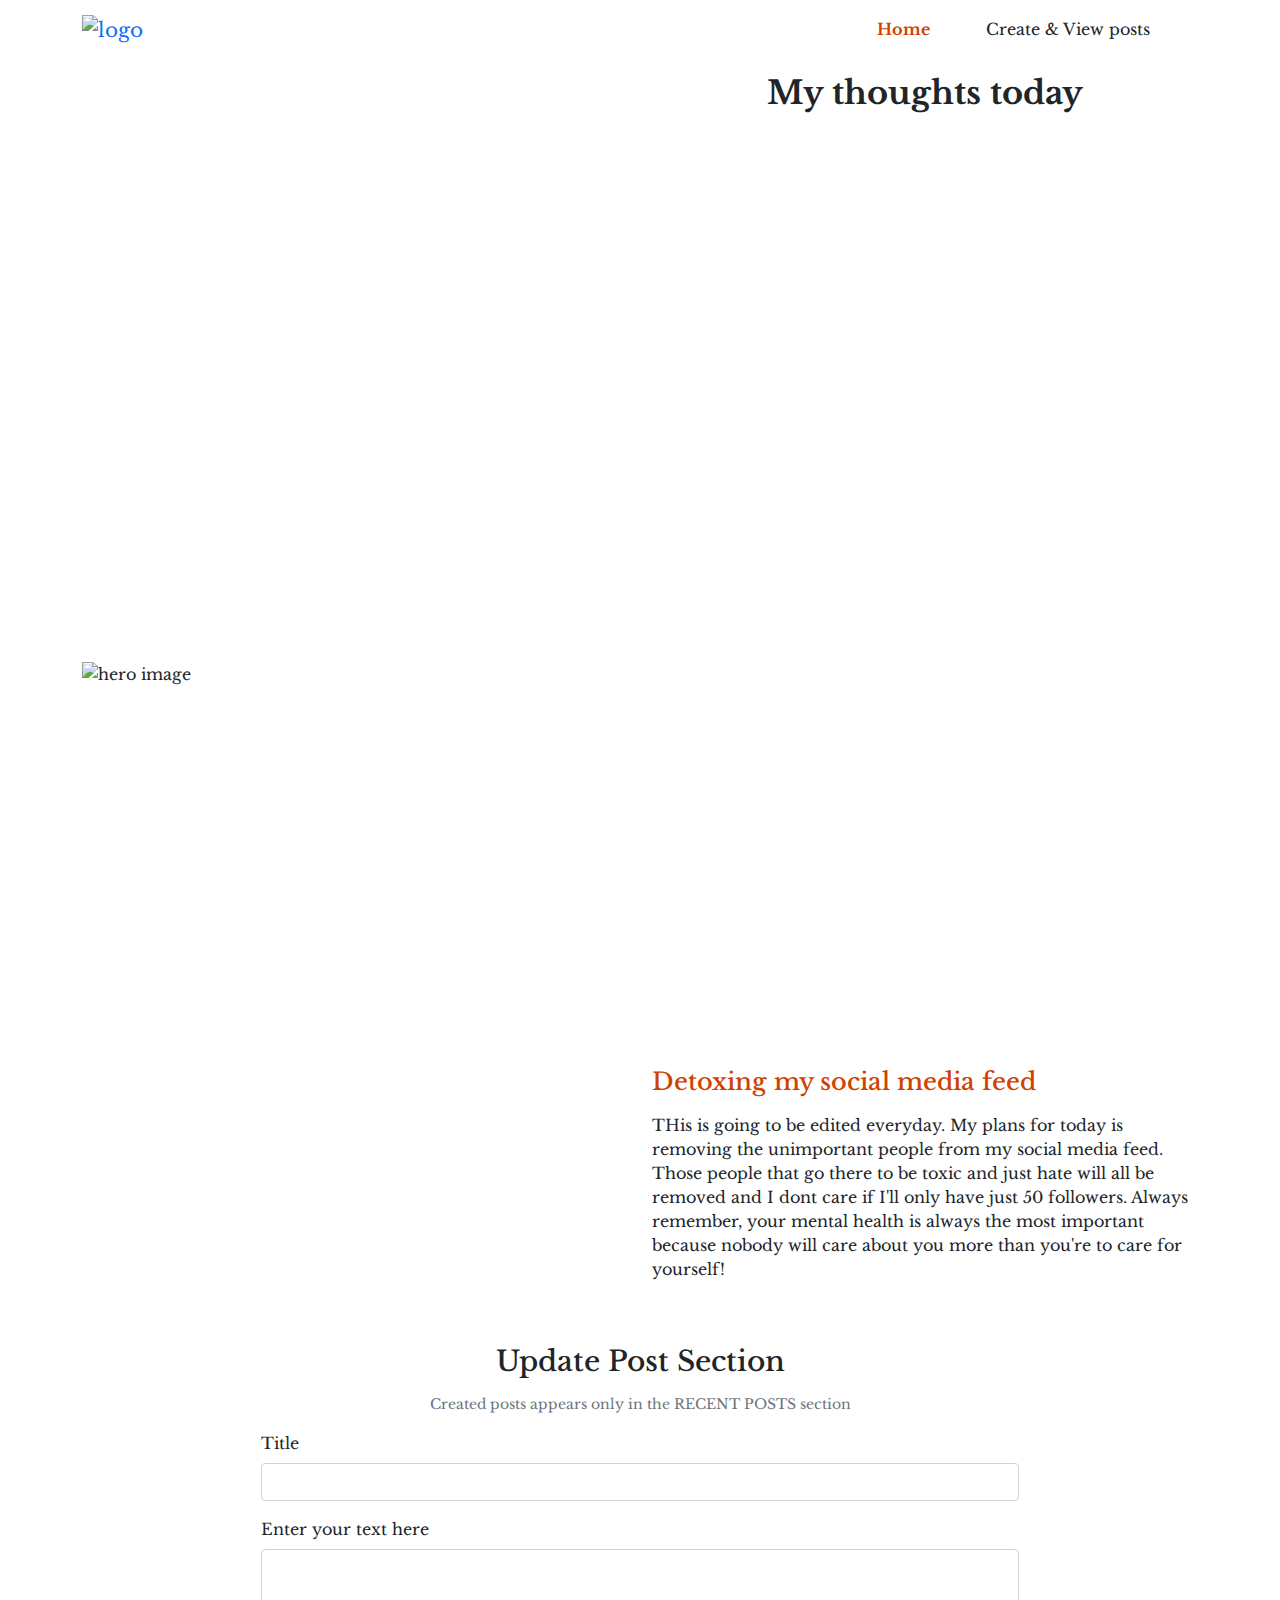
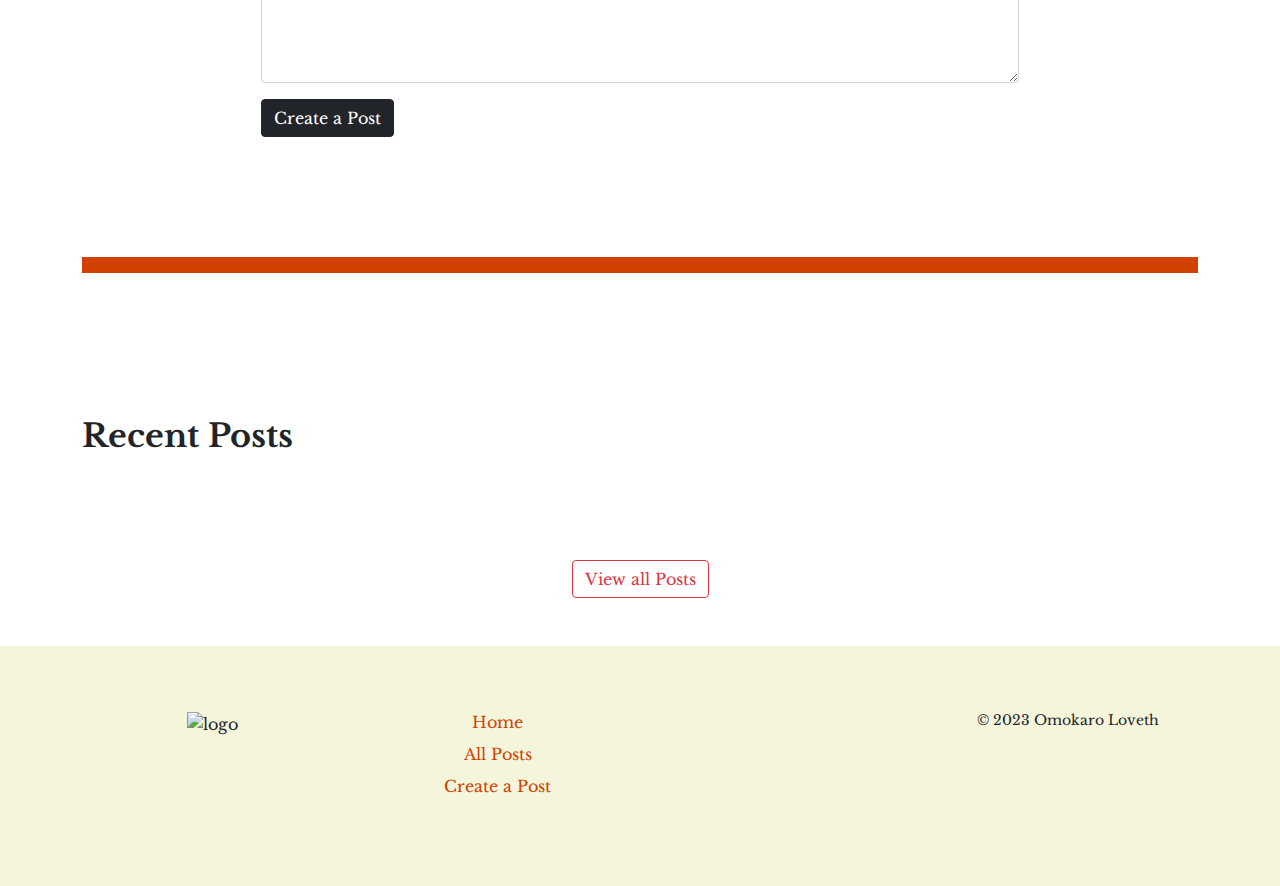
==== index.html @ 888be386 "commits done" ====
<!DOCTYPE html>
<html lang="en">
<head>
    <meta charset="UTF-8">
    <meta http-equiv="X-UA-Compatible" content="IE=edge">
    <meta name="viewport" content="width=device-width, initial-scale=1.0">
    <title>Inner Musings</title>
    <link rel="preconnect" href="https://fonts.googleapis.com">
    <link rel="preconnect" href="https://fonts.gstatic.com" crossorigin>
    <link href="https://fonts.googleapis.com/css2?family=Libre+Baskerville:wght@400;700&display=swap" rel="stylesheet">
    <link rel="stylesheet" href="css/bootstrap.min.css">
    <link rel="stylesheet" href="css/style.css">
    <script src="https://kit.fontawesome.com/d972efdfc6.js" crossorigin="anonymous"></script>
</head>
<body>
    <nav class="navbar navbar-expand-lg bg-white navbar-light">
        <div class="container">
            <a class="navbar-brand text-primary" href="index.html"><img src="img/logo.png" alt="logo"></a>
            <button class="navbar-toggler" type="button" data-bs-toggle="collapse"
                data-bs-target="#navbarSupportedContent" aria-controls="navbarSupportedContent"
                aria-expanded="false" aria-label="Toggle navigation">
                <span class="navbar-toggler-icon"></span>
            </button>
            <div class="collapse navbar-collapse" id="navbarSupportedContent">
                <ul class="navbar-nav ms-auto mb-2 mb-lg-0">
                    <li class="nav-item">
                        <a class="nav-link active main-color fw-bold pe-5" aria-current="page" href="index.html">Home</a>
                    </li>
                    <li class="nav-item">
                        <a class="nav-link text-dark pe-5 fw-4" href="all-posts.html">Create & View posts</a>
                    </li>
                </ul>
            </div>
        </div>
    </nav>

    <!-- Hero section -->

    <section id="hero-section">
        <div class="container pt-3">
            <div class="row">
                <div class="col-lg-6 col-md-12 mb-4 d-flex justify-content-center align-items-center">
                    <div class="img-div w-100">
                        <img src="img/bg-img1.webp" alt="hero image" class="image-fluid w-100">
                    </div>
                </div>
                <div class="col-lg-6 col-md-12 d-flex justify-content-center align-items-center">
                    <div class="hero-text">
                        <h2 class="text-center pb-4 fw-bold">My thoughts today</h2>
                        <div class="img2-div parallax">
                            
                        </div>
                        <h4 class="pt-4 pb-2 main-color">Detoxing my social media feed</h4>
                        <p class="fs-6">THis is going to be edited everyday. My plans for today is removing the unimportant people from my social media feed. 
                            Those people that go there to be toxic and just hate will all be removed and 
                            I dont care if I'll only have just 50 followers. Always remember, your mental health is always the most important because nobody will care about you more than you're to care for yourself!</p>
                    </div>
                </div>
            </div>
        </div>
    </section>
    <section id="form-section">
        <div class="container pt-5 pb-5">
            <h3 class="text-center">Update Post Section</h3>
            <p class="text-muted text-center pt-2" style="font-size: 14px !important;">Created posts appears only in the RECENT POSTS section</p>
            <form class="row m-auto" id="post-form">
                <div class="col-lg-12 pb-4">
                    <label for="title-update" class="form-label">Title</label>
                    <input type="text" class="form-control mb-3" id="title">
                    <label for="body" class="form-label">Enter your text here</label>
                    <textarea class="form-control" id="body" rows="5"></textarea>
                    <button type="submite" class="btn btn-dark mt-3" id="update" >Create a Post</a>
                </div>
            </form>
        </div>
    </section>

    <section id="featured-section">
        <div class="container">
            <div class="featured-text  mt-5 mb-5 main-colorbg pt-2 pb-2">
                <div id ="marquee" class="highest-posts d-flex justify-content-between">
                    
                </div>
            </div>
            <div class="featured-posts">
                <div class="row" id="featured" >
                    
                </div>
            </div>
            <div class="recent-posts mb-5 mt-5">
                <h2 class="text-center pt-5 pb-3 text-lg-start text-md-start pb-5 fw-bold">Recent Posts</h2>
                <div class="row" id="recent-posts">
                      
                </div>
            </div>
            <div class="view-all text-center mb-5">
                <a class="btn view-btn btn-outline-danger" href="all-posts.html">View all Posts</a>
            </div>
        </div>
    </section>

    <footer style="background-color:beige;">
        <div class="container pt-5 pb-5">
            <div class="row pt-3 pb-3">
                <div class="col-lg-3 col-md-6 text-center">
                    <div class="footer-icon">
                        <img src="img/logo.png" alt="logo">
                    </div>
                </div>
                <div class="col-lg-3 col-md-6 text-center">
                    <div class="footer-links">
                        <ul class="list-unstyled text-center">
                            <li class="pb-2"><a href="index.html" class="text-decoration-none main-color">Home</a></li>
                            <li class="pb-2"><a href="all-posts.html" class="text-decoration-none main-color">All Posts</a></li>
                            <li class="pb-2"><a href="all-posts.html" class="text-decoration-none main-color">Create a Post</a></li>
                        </ul>
                    </div>
                </div>
                <div class="col-lg-3 col-md-6 text-center">
                    <div class="social-links">
                        <ul class="list-unstyled text-center d-flex justify-content-between">
                            <li><a href=""><i class="fab fa-facebook-f text-dark"></i></a></li>
                            <li><a href=""><i class="fab fa-twitter text-dark"></i></a></li>
                            <li><a href=""><i class="fab fa-instagram text-dark"></i></a></li>
                            <li><a href=""><i class="fab fa-youtube text-dark"></i></a></li>
                        </ul>
                    </div>
                </div>
                <div class="col-lg-3 col-md-6 text-center ">
                    <p style="font-size: 14px !important;">&copy; 2023 Omokaro Loveth</p>
                </div>
            </div>
        </div>
    </footer>



  <!-- JavaScript Bundle with Popper -->
    <script src="./js/bootstrap.min.js"></script>
  <script src="./js/app.js"></script>
</body>
</html>
---- css/style.css ----
body{
    font-family: 'Libre Baskerville', serif !important;
}
.main-color{
    color: #D14200 !important;
}
.main-colorbg{
    background-color: #D14200 !important;
}
nav ul li a:hover{
    color: #D14200 !important;
    font-weight: bold;
}
/* Hero section */
.parallax{
    background: url(../img/bg-img2.webp) no-repeat center;
    background-size: cover;
    background-attachment: fixed;
    height: 100vh;
}

.view-btn:hover{
    color: white !important;
    background-color: #D14200 !important;
    border: none !important;
}

@media screen and (min-width:768px){
    #post-form{
        width: 70% !important;
    }
}
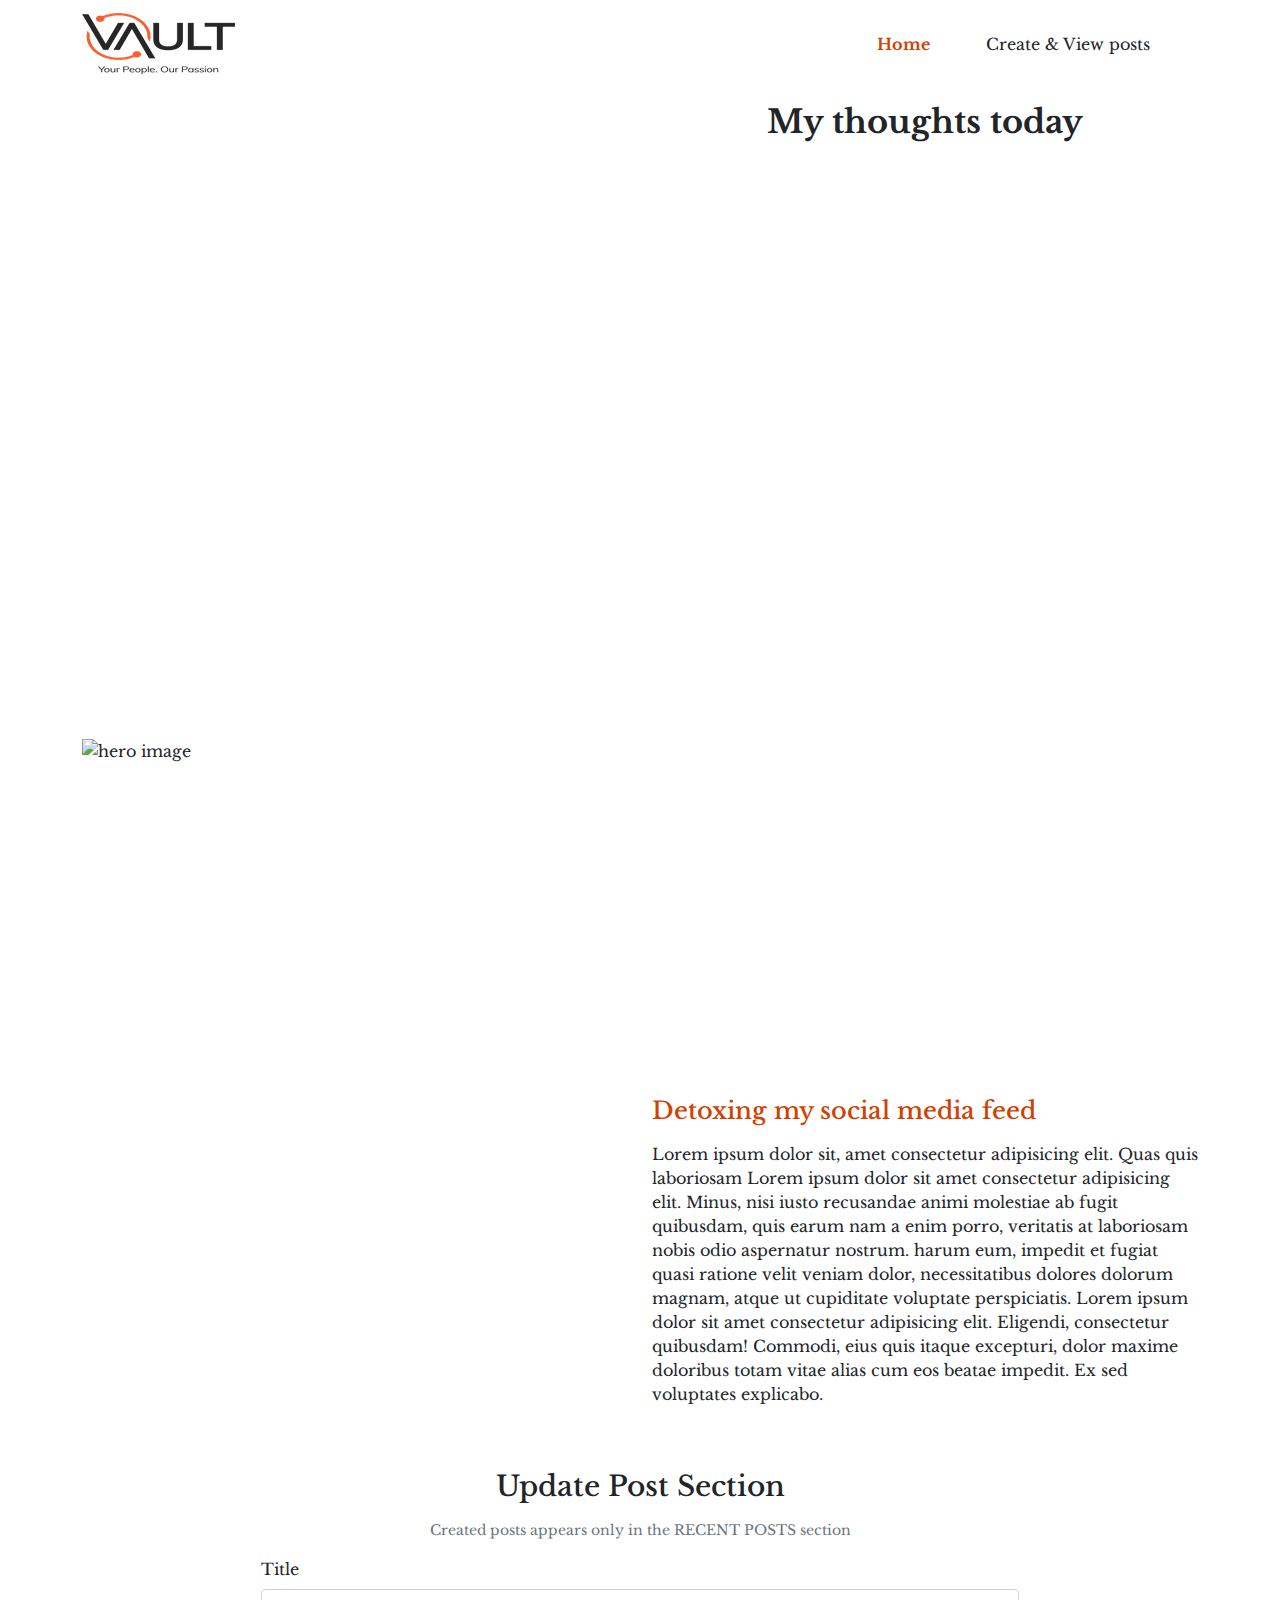
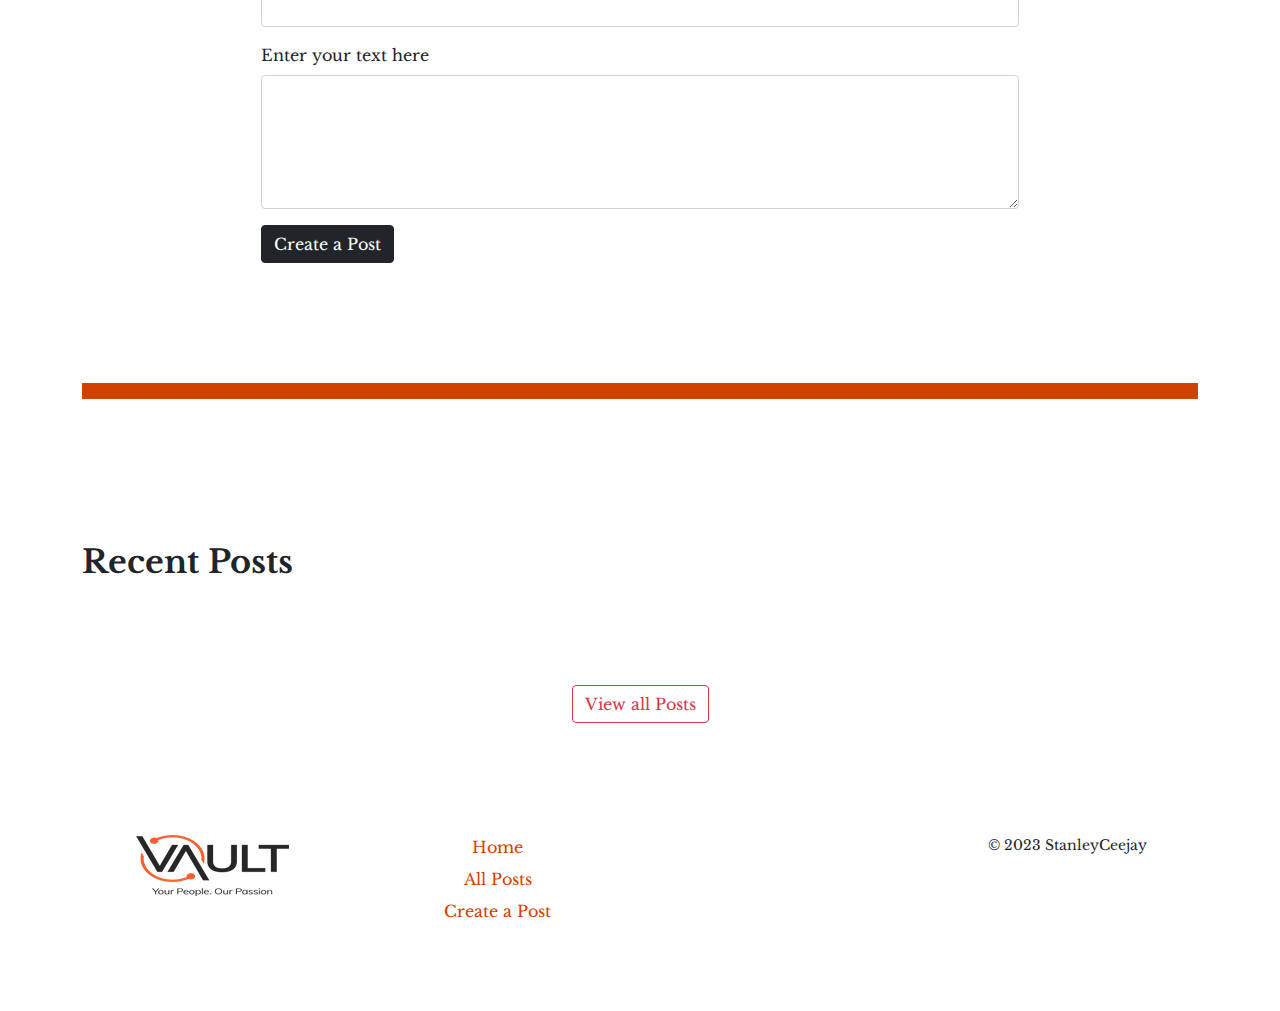
==== commit adff0d3c: "all commits done" ====
--- a/index.html
+++ b/index.html
@@ -4,7 +4,7 @@
     <meta charset="UTF-8">
     <meta http-equiv="X-UA-Compatible" content="IE=edge">
     <meta name="viewport" content="width=device-width, initial-scale=1.0">
-    <title>Inner Musings</title>
+    <title>Living Free</title>
     <link rel="preconnect" href="https://fonts.googleapis.com">
     <link rel="preconnect" href="https://fonts.gstatic.com" crossorigin>
     <link href="https://fonts.googleapis.com/css2?family=Libre+Baskerville:wght@400;700&display=swap" rel="stylesheet">
@@ -51,9 +51,7 @@
                             
                         </div>
                         <h4 class="pt-4 pb-2 main-color">Detoxing my social media feed</h4>
-                        <p class="fs-6">THis is going to be edited everyday. My plans for today is removing the unimportant people from my social media feed. 
-                            Those people that go there to be toxic and just hate will all be removed and 
-                            I dont care if I'll only have just 50 followers. Always remember, your mental health is always the most important because nobody will care about you more than you're to care for yourself!</p>
+                        <p class="fs-6">Lorem ipsum dolor sit, amet consectetur adipisicing elit. Quas quis laboriosam Lorem ipsum dolor sit amet consectetur adipisicing elit. Minus, nisi iusto recusandae animi molestiae ab fugit quibusdam, quis earum nam a enim porro, veritatis at laboriosam nobis odio aspernatur nostrum. harum eum, impedit et fugiat quasi ratione velit veniam dolor, necessitatibus dolores dolorum magnam, atque ut cupiditate voluptate perspiciatis. Lorem ipsum dolor sit amet consectetur adipisicing elit. Eligendi, consectetur quibusdam! Commodi, eius quis itaque excepturi, dolor maxime doloribus totam vitae alias cum eos beatae impedit. Ex sed voluptates explicabo.</p>
                     </div>
                 </div>
             </div>
@@ -99,7 +97,7 @@
         </div>
     </section>
 
-    <footer style="background-color:beige;">
+    <footer style="background-color:rgb(18, 109, 214));">
         <div class="container pt-5 pb-5">
             <div class="row pt-3 pb-3">
                 <div class="col-lg-3 col-md-6 text-center">
@@ -127,7 +125,7 @@
                     </div>
                 </div>
                 <div class="col-lg-3 col-md-6 text-center ">
-                    <p style="font-size: 14px !important;">&copy; 2023 Omokaro Loveth</p>
+                    <p style="font-size: 14px !important;">&copy; 2023 StanleyCeejay</p>
                 </div>
             </div>
         </div>
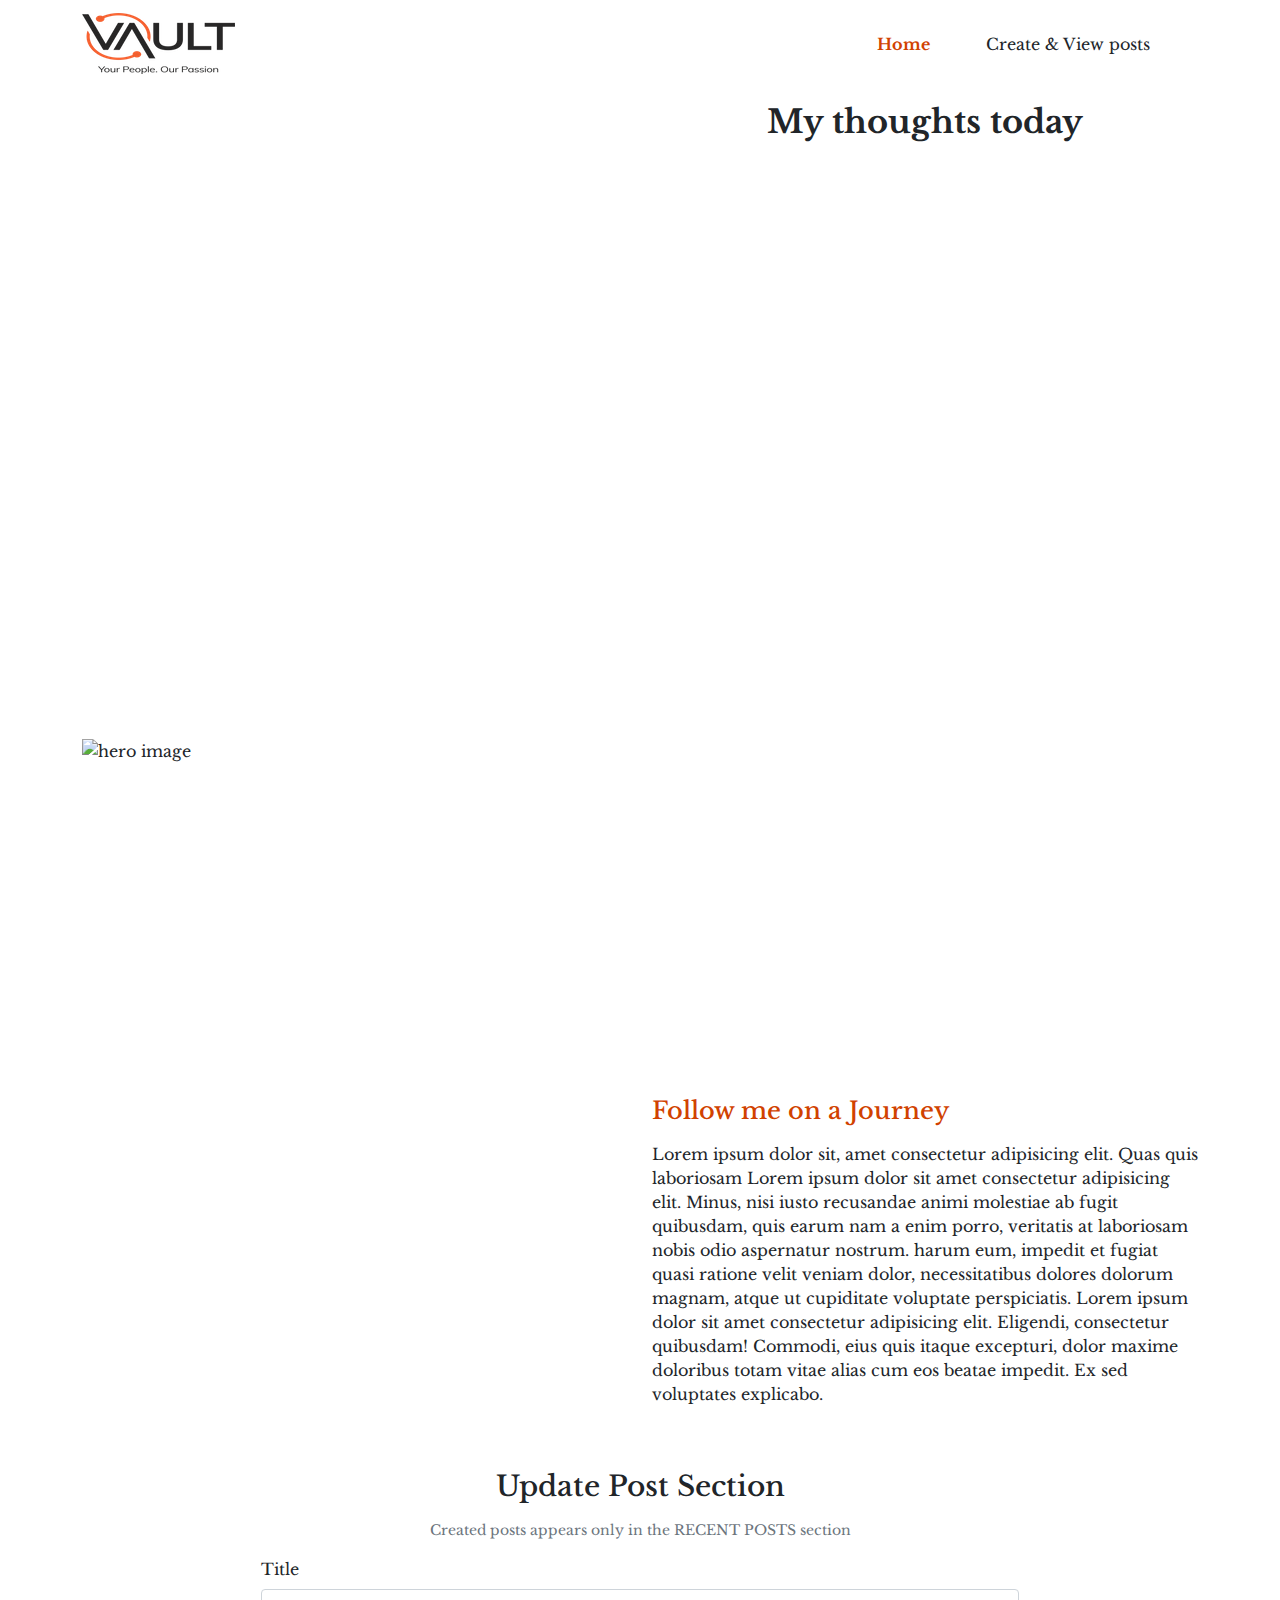
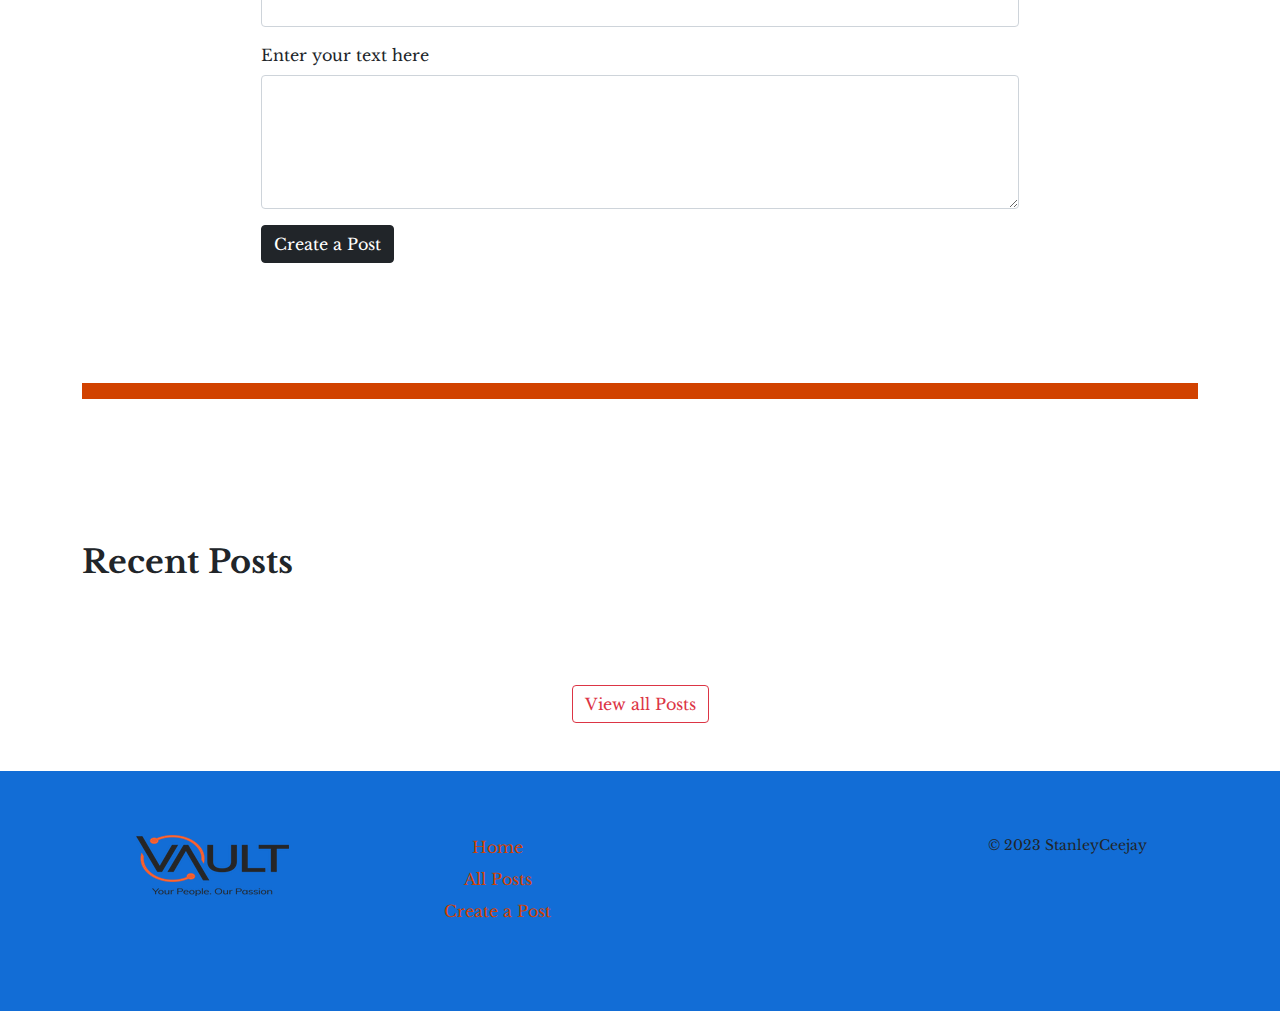
==== commit 46922941: "Update index.html" ====
--- a/index.html
+++ b/index.html
@@ -50,7 +50,7 @@
                         <div class="img2-div parallax">
                             
                         </div>
-                        <h4 class="pt-4 pb-2 main-color">Detoxing my social media feed</h4>
+                        <h4 class="pt-4 pb-2 main-color">Follow me on a Journey</h4>
                         <p class="fs-6">Lorem ipsum dolor sit, amet consectetur adipisicing elit. Quas quis laboriosam Lorem ipsum dolor sit amet consectetur adipisicing elit. Minus, nisi iusto recusandae animi molestiae ab fugit quibusdam, quis earum nam a enim porro, veritatis at laboriosam nobis odio aspernatur nostrum. harum eum, impedit et fugiat quasi ratione velit veniam dolor, necessitatibus dolores dolorum magnam, atque ut cupiditate voluptate perspiciatis. Lorem ipsum dolor sit amet consectetur adipisicing elit. Eligendi, consectetur quibusdam! Commodi, eius quis itaque excepturi, dolor maxime doloribus totam vitae alias cum eos beatae impedit. Ex sed voluptates explicabo.</p>
                     </div>
                 </div>
@@ -97,7 +97,7 @@
         </div>
     </section>
 
-    <footer style="background-color:rgb(18, 109, 214));">
+    <footer style="background-color:rgb(18, 109, 214);">
         <div class="container pt-5 pb-5">
             <div class="row pt-3 pb-3">
                 <div class="col-lg-3 col-md-6 text-center">
@@ -131,8 +131,6 @@
         </div>
     </footer>
 
-
-
   <!-- JavaScript Bundle with Popper -->
     <script src="./js/bootstrap.min.js"></script>
   <script src="./js/app.js"></script>
